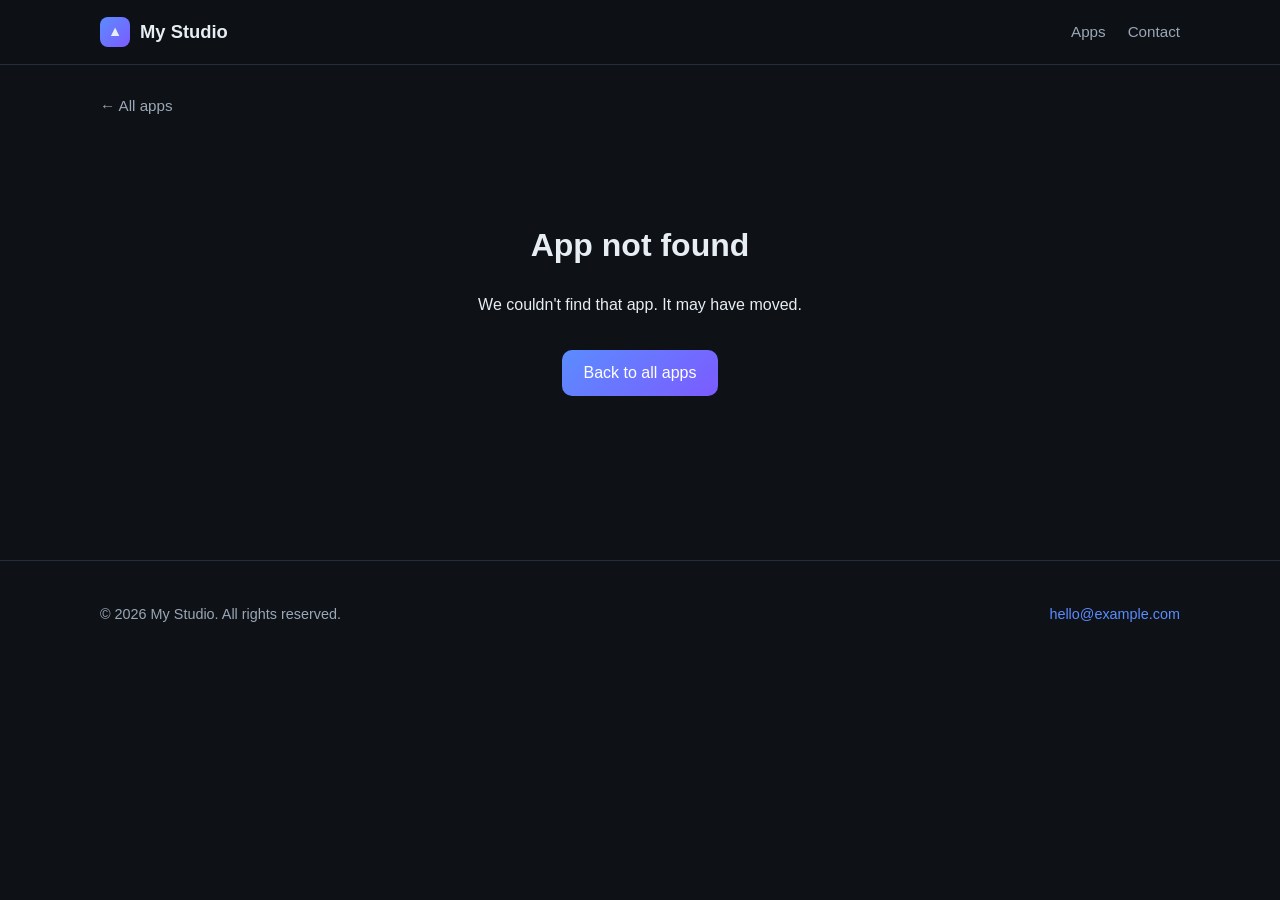
==== app.html @ 24e1c430 "+ Add initial files" ====
<!DOCTYPE html>
<html lang="en">
<head>
  <meta charset="UTF-8" />
  <meta name="viewport" content="width=device-width, initial-scale=1.0" />
  <title>App Details</title>
  <meta name="description" content="App details, screenshots and download links." />
  <link rel="stylesheet" href="css/styles.css" />
</head>
<body>
  <header class="site-header">
    <div class="container header-inner">
      <a class="brand" href="index.html">
        <span class="brand-mark" aria-hidden="true">▲</span>
        <span class="brand-name">My Studio</span>
      </a>
      <nav class="site-nav">
        <a href="index.html">Apps</a>
        <a href="#footer">Contact</a>
      </nav>
    </div>
  </header>

  <main class="container main">
    <a class="back-link" href="index.html">&larr; All apps</a>
    <div id="detail"></div>
  </main>

  <footer class="site-footer" id="footer">
    <div class="container footer-inner">
      <p>&copy; <span id="year"></span> My Studio. All rights reserved.</p>
      <p class="footer-links">
        <a href="mailto:hello@example.com">hello@example.com</a>
      </p>
    </div>
  </footer>

  <!-- Lightbox for screenshots -->
  <div class="lightbox" id="lightbox" hidden>
    <button class="lightbox-close" id="lightbox-close" aria-label="Close">&times;</button>
    <img class="lightbox-img" id="lightbox-img" src="" alt="" />
  </div>

  <script src="data/apps.js"></script>
  <script src="js/util.js"></script>
  <script src="js/detail.js"></script>
</body>
</html>
---- css/styles.css ----
/* ==========================================================================
   Design tokens
   ========================================================================== */
:root {
  --bg: #0e1116;
  --bg-elev: #161b22;
  --bg-elev-2: #1c2230;
  --border: #262d3a;
  --text: #e6edf3;
  --text-muted: #9aa7b6;
  --accent: #5b8cff;
  --accent-2: #7c5bff;
  --android: #3ddc84;
  --ios: #ffffff;
  --radius: 16px;
  --radius-sm: 10px;
  --shadow: 0 10px 30px rgba(0, 0, 0, 0.35);
  --maxw: 1120px;
  --font: -apple-system, BlinkMacSystemFont, "Segoe UI", Roboto, Helvetica,
    Arial, sans-serif;
}

* { box-sizing: border-box; }

html { scroll-behavior: smooth; }

body {
  margin: 0;
  font-family: var(--font);
  background: var(--bg);
  color: var(--text);
  line-height: 1.6;
  -webkit-font-smoothing: antialiased;
}

a { color: inherit; text-decoration: none; }

.container {
  width: 100%;
  max-width: var(--maxw);
  margin: 0 auto;
  padding: 0 20px;
}

/* ==========================================================================
   Header
   ========================================================================== */
.site-header {
  position: sticky;
  top: 0;
  z-index: 20;
  background: rgba(14, 17, 22, 0.8);
  backdrop-filter: blur(10px);
  border-bottom: 1px solid var(--border);
}
.header-inner {
  display: flex;
  align-items: center;
  justify-content: space-between;
  height: 64px;
}
.brand {
  display: flex;
  align-items: center;
  gap: 10px;
  font-weight: 700;
  font-size: 1.15rem;
}
.brand-mark {
  display: inline-grid;
  place-items: center;
  width: 30px;
  height: 30px;
  border-radius: 8px;
  background: linear-gradient(135deg, var(--accent), var(--accent-2));
  font-size: 0.9rem;
}
.site-nav { display: flex; gap: 22px; }
.site-nav a {
  color: var(--text-muted);
  font-size: 0.95rem;
  transition: color 0.15s;
}
.site-nav a:hover { color: var(--text); }

/* ==========================================================================
   Hero
   ========================================================================== */
.hero {
  padding: 64px 0 32px;
  background:
    radial-gradient(1200px 400px at 50% -100px, rgba(91, 140, 255, 0.18), transparent),
    radial-gradient(900px 300px at 80% 0, rgba(124, 91, 255, 0.14), transparent);
}
.hero-title {
  margin: 0 0 12px;
  font-size: clamp(2rem, 5vw, 3.2rem);
  line-height: 1.1;
  letter-spacing: -0.02em;
}
.hero-subtitle {
  margin: 0;
  max-width: 620px;
  color: var(--text-muted);
  font-size: clamp(1rem, 2.5vw, 1.15rem);
}

/* ==========================================================================
   Toolbar / filters
   ========================================================================== */
.main { padding: 28px 20px 64px; }
.toolbar {
  display: flex;
  align-items: center;
  justify-content: space-between;
  gap: 16px;
  flex-wrap: wrap;
  margin-bottom: 22px;
}
.filters { display: flex; flex-wrap: wrap; gap: 8px; }
.filter {
  border: 1px solid var(--border);
  background: var(--bg-elev);
  color: var(--text-muted);
  padding: 7px 14px;
  border-radius: 999px;
  font-size: 0.9rem;
  cursor: pointer;
  font-family: inherit;
  transition: all 0.15s;
}
.filter:hover { color: var(--text); border-color: #384253; }
.filter.is-active {
  color: #fff;
  background: linear-gradient(135deg, var(--accent), var(--accent-2));
  border-color: transparent;
}
.app-count { color: var(--text-muted); font-size: 0.9rem; }

/* ==========================================================================
   App grid + cards
   ========================================================================== */
.app-grid {
  display: grid;
  grid-template-columns: repeat(auto-fill, minmax(240px, 1fr));
  gap: 20px;
}
.app-card {
  display: flex;
  flex-direction: column;
  background: var(--bg-elev);
  border: 1px solid var(--border);
  border-radius: var(--radius);
  overflow: hidden;
  transition: transform 0.18s ease, border-color 0.18s ease, box-shadow 0.18s ease;
}
.app-card:hover {
  transform: translateY(-4px);
  border-color: #3a465c;
  box-shadow: var(--shadow);
}
.card-media {
  position: relative;
  display: grid;
  place-items: center;
  aspect-ratio: 16 / 10;
  background:
    radial-gradient(400px 200px at 50% 0, rgba(91, 140, 255, 0.12), transparent),
    var(--bg-elev-2);
  padding: 22px;
}
.card-logo,
.logo-img.card-logo {
  width: 88px;
  height: 88px;
  border-radius: 20px;
  object-fit: cover;
  box-shadow: 0 8px 20px rgba(0, 0, 0, 0.4);
}
.logo-placeholder {
  display: grid;
  place-items: center;
  color: #fff;
  font-weight: 800;
  letter-spacing: 0.02em;
  font-size: 2rem;
}
.card-logo.logo-placeholder { width: 88px; height: 88px; border-radius: 20px; }
.featured-tag {
  position: absolute;
  top: 12px;
  right: 12px;
  background: rgba(0, 0, 0, 0.5);
  color: #ffd479;
  border: 1px solid rgba(255, 212, 121, 0.4);
  font-size: 0.72rem;
  font-weight: 600;
  padding: 3px 9px;
  border-radius: 999px;
  backdrop-filter: blur(4px);
}
.card-body { padding: 16px 18px 18px; display: flex; flex-direction: column; gap: 8px; flex: 1; }
.card-title { margin: 0; font-size: 1.15rem; }
.card-tagline { margin: 0; color: var(--text-muted); font-size: 0.9rem; flex: 1; }
.card-platforms { display: flex; gap: 6px; margin-top: 4px; }

/* Platform badges */
.badge {
  font-size: 0.72rem;
  font-weight: 600;
  padding: 3px 9px;
  border-radius: 999px;
  border: 1px solid var(--border);
}
.badge-android { color: var(--android); border-color: rgba(61, 220, 132, 0.35); }
.badge-ios { color: var(--ios); border-color: rgba(255, 255, 255, 0.28); }

.empty-state { text-align: center; color: var(--text-muted); padding: 40px 0; }

/* ==========================================================================
   Detail page
   ========================================================================== */
.back-link {
  display: inline-block;
  color: var(--text-muted);
  margin-bottom: 20px;
  font-size: 0.95rem;
  transition: color 0.15s;
}
.back-link:hover { color: var(--text); }

.detail-header {
  display: flex;
  gap: 28px;
  align-items: flex-start;
  padding-bottom: 28px;
  border-bottom: 1px solid var(--border);
  margin-bottom: 32px;
}
.detail-logo { flex-shrink: 0; }
.detail-logo-img,
.detail-logo .logo-placeholder {
  width: 128px;
  height: 128px;
  border-radius: 28px;
  object-fit: cover;
  box-shadow: var(--shadow);
  font-size: 3rem;
}
.detail-heading { flex: 1; min-width: 0; }
.detail-category {
  display: inline-block;
  color: var(--accent);
  font-size: 0.82rem;
  font-weight: 600;
  text-transform: uppercase;
  letter-spacing: 0.06em;
  margin-bottom: 6px;
}
.detail-title { margin: 0 0 8px; font-size: clamp(1.6rem, 4vw, 2.4rem); letter-spacing: -0.02em; }
.detail-tagline { margin: 0 0 14px; color: var(--text-muted); font-size: 1.1rem; }
.detail-platforms { display: flex; gap: 8px; margin-bottom: 18px; }

/* Store buttons */
.store-buttons { display: flex; flex-wrap: wrap; gap: 12px; }
.store-btn {
  display: inline-flex;
  align-items: center;
  gap: 12px;
  background: #000;
  border: 1px solid #333b49;
  color: #fff;
  padding: 10px 18px;
  border-radius: 12px;
  min-width: 180px;
  transition: transform 0.15s, border-color 0.15s;
}
.store-btn:hover { transform: translateY(-2px); border-color: #4a5568; }
.store-icon { font-size: 1.6rem; line-height: 1; }
.store-apple .store-icon::before { content: ""; font-size: 1.7rem; }
.store-text { display: flex; flex-direction: column; line-height: 1.15; }
.store-text small { font-size: 0.68rem; color: #c7d0da; text-transform: uppercase; letter-spacing: 0.03em; }
.store-text strong { font-size: 1.12rem; font-weight: 600; }

/* "Upcoming" store button — targeted platform with no store link yet */
.store-btn.store-upcoming {
  font-family: inherit;
  cursor: pointer;
  background: #10141b;
  border-style: dashed;
  border-color: #3a465c;
  opacity: 0.8;
  text-align: left;
}
.store-btn.store-upcoming:hover { opacity: 1; transform: translateY(-2px); }
.store-btn.store-upcoming .store-text small { color: #ffd479; }

/* Transient toast message */
.toast {
  position: fixed;
  left: 50%;
  bottom: 28px;
  transform: translate(-50%, 20px);
  background: var(--bg-elev-2);
  color: var(--text);
  border: 1px solid var(--border);
  box-shadow: var(--shadow);
  padding: 12px 22px;
  border-radius: 999px;
  font-size: 0.95rem;
  font-weight: 500;
  z-index: 60;
  opacity: 0;
  pointer-events: none;
  transition: opacity 0.2s ease, transform 0.2s ease;
}
.toast.is-visible { opacity: 1; transform: translate(-50%, 0); }

/* Sections */
.detail-section { margin-bottom: 40px; }
.section-title { font-size: 1.35rem; margin: 0 0 16px; }
.detail-description { color: var(--text-muted); font-size: 1.05rem; max-width: 780px; }

/* Video (responsive 16:9) */
.video-wrap {
  position: relative;
  width: 100%;
  max-width: 860px;
  aspect-ratio: 16 / 9;
  border-radius: var(--radius);
  overflow: hidden;
  border: 1px solid var(--border);
  background: #000;
}
.video-wrap iframe {
  position: absolute;
  inset: 0;
  width: 100%;
  height: 100%;
  border: 0;
}

/* Screenshots */
.screenshot-gallery {
  display: grid;
  grid-template-columns: repeat(auto-fill, minmax(160px, 1fr));
  gap: 16px;
}
.screenshot {
  width: 100%;
  border-radius: var(--radius-sm);
  border: 1px solid var(--border);
  background: var(--bg-elev-2);
  cursor: zoom-in;
  transition: transform 0.15s, border-color 0.15s;
}
.screenshot:hover { transform: scale(1.02); border-color: #3a465c; }

.detail-cta {
  background: var(--bg-elev);
  border: 1px solid var(--border);
  border-radius: var(--radius);
  padding: 28px;
}

.not-found { text-align: center; padding: 60px 0; }
.not-found .btn {
  display: inline-block;
  margin-top: 16px;
  background: linear-gradient(135deg, var(--accent), var(--accent-2));
  color: #fff;
  padding: 10px 22px;
  border-radius: 10px;
}

/* ==========================================================================
   Lightbox
   ========================================================================== */
.lightbox {
  position: fixed;
  inset: 0;
  z-index: 50;
  background: rgba(0, 0, 0, 0.9);
  display: grid;
  place-items: center;
  padding: 24px;
}
.lightbox[hidden] { display: none; }
.lightbox-img { max-width: 100%; max-height: 90vh; border-radius: 10px; }
.lightbox-close {
  position: absolute;
  top: 18px;
  right: 22px;
  background: none;
  border: none;
  color: #fff;
  font-size: 2.4rem;
  line-height: 1;
  cursor: pointer;
}

/* ==========================================================================
   Footer
   ========================================================================== */
.site-footer {
  border-top: 1px solid var(--border);
  padding: 28px 0;
  margin-top: 40px;
}
.footer-inner {
  display: flex;
  justify-content: space-between;
  flex-wrap: wrap;
  gap: 10px;
  color: var(--text-muted);
  font-size: 0.9rem;
}
.footer-links a { color: var(--accent); }

/* ==========================================================================
   Responsive
   ========================================================================== */
@media (max-width: 640px) {
  .hero { padding: 40px 0 20px; }
  .detail-header { flex-direction: column; gap: 18px; align-items: flex-start; }
  .detail-logo-img,
  .detail-logo .logo-placeholder { width: 96px; height: 96px; border-radius: 22px; font-size: 2.4rem; }
  .store-btn { min-width: 0; flex: 1; }
  .app-grid { grid-template-columns: repeat(auto-fill, minmax(150px, 1fr)); gap: 14px; }
  .card-logo, .card-logo.logo-placeholder { width: 68px; height: 68px; border-radius: 16px; }
  .site-nav { gap: 16px; }
}
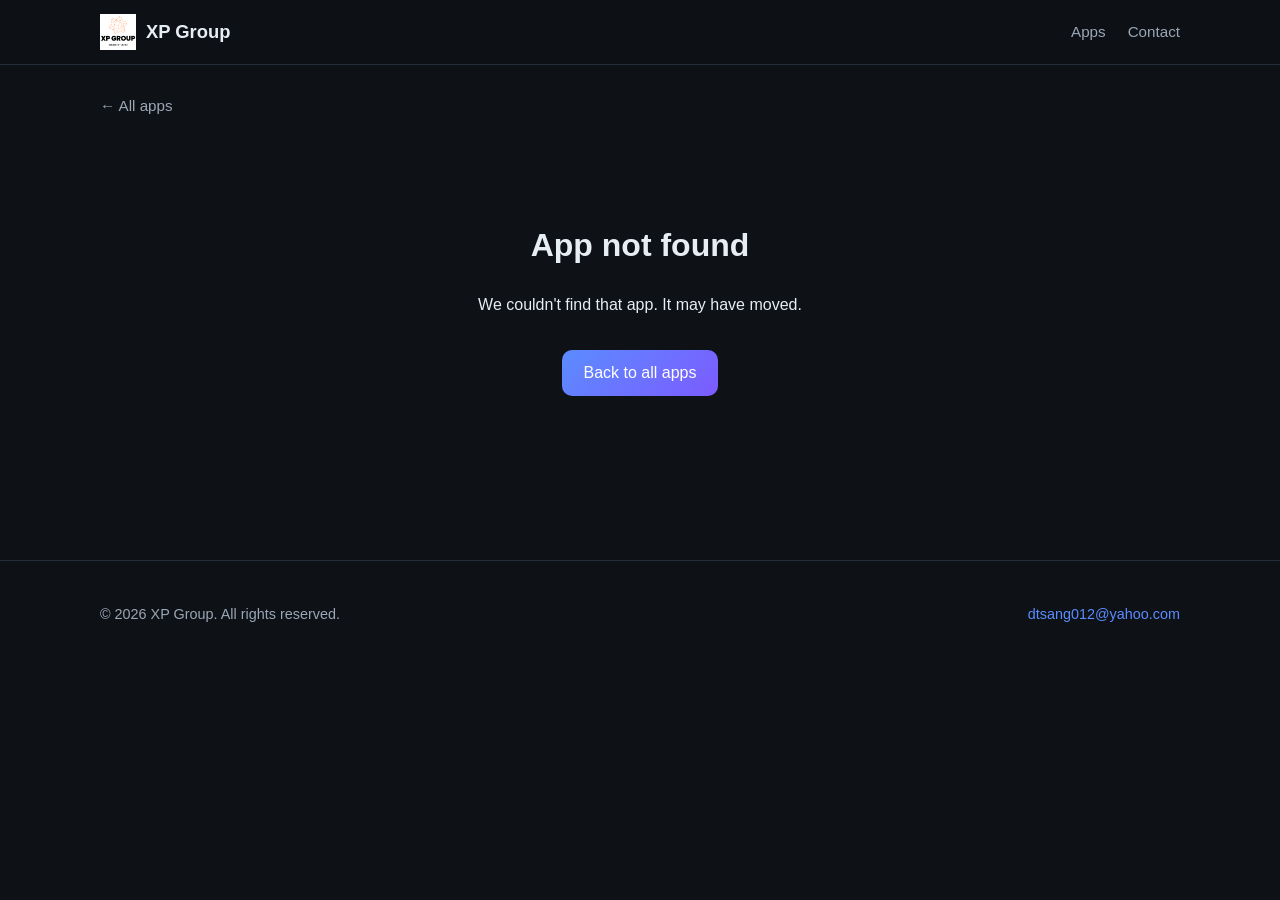
==== commit 8e3bc248: "- update new logo" ====
--- a/app.html
+++ b/app.html
@@ -6,13 +6,14 @@
   <title>App Details</title>
   <meta name="description" content="App details, screenshots and download links." />
   <link rel="stylesheet" href="css/styles.css" />
+  <link rel="icon" href="assets/logos/logo.png" type="image/png" />
 </head>
 <body>
   <header class="site-header">
     <div class="container header-inner">
       <a class="brand" href="index.html">
-        <span class="brand-mark" aria-hidden="true">▲</span>
-        <span class="brand-name">My Studio</span>
+        <img class="brand-logo" src="assets/logos/logo.png" alt="XP Group logo" style="width: 36px;"/>
+        <span class="brand-name">XP Group</span>
       </a>
       <nav class="site-nav">
         <a href="index.html">Apps</a>
@@ -28,9 +29,9 @@
 
   <footer class="site-footer" id="footer">
     <div class="container footer-inner">
-      <p>&copy; <span id="year"></span> My Studio. All rights reserved.</p>
+      <p>&copy; <span id="year"></span> XP Group. All rights reserved.</p>
       <p class="footer-links">
-        <a href="mailto:hello@example.com">hello@example.com</a>
+        <a href="mailto:dtsang012@yahoo.com">dtsang012@yahoo.com</a>
       </p>
     </div>
   </footer>
